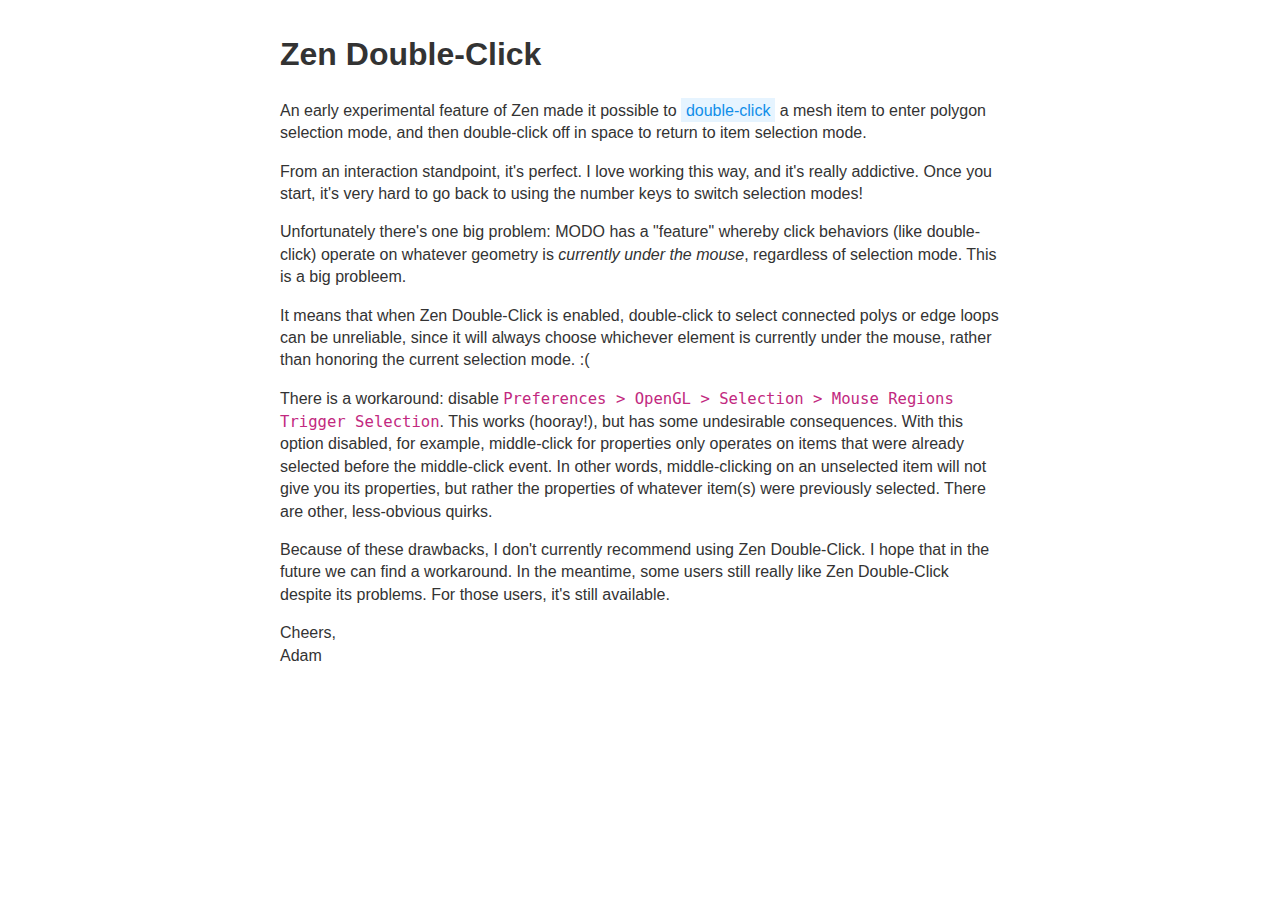
==== Kits/mecco_Zen_10/Documentation/doubleclick.html @ b9fc85f8 "zen double-click prefs" ====
<!doctype html>
<html class="no-js" lang="">
    <head>
        <meta charset="utf-8">
        <meta http-equiv="x-ua-compatible" content="ie=edge">
        <title>Zen Hotkeys Documentation</title>
        <meta name="viewport" content="width=device-width, initial-scale=1">

        <link rel="stylesheet" href="css/boilerplate.css">
        <link rel="stylesheet" href="css/style.css">
    </head>
    <body>
        <h1>Zen Double-Click</h1>

        <p>An early experimental feature of Zen made it possible to <span class="keystroke">double-click</span> a mesh item to enter polygon selection mode, and then double-click off in space to return to item selection mode.</p>
        <p>From an interaction standpoint, it's perfect. I love working this way, and it's really addictive. Once you start, it's very hard to go back to using the number keys to switch selection modes!</p>
        <p>Unfortunately there's one big problem: MODO has a "feature" whereby click behaviors (like double-click) operate on whatever geometry is <em>currently under the mouse</em>, regardless of selection mode. This is a big probleem.</p>
        <p>It means that when Zen Double-Click is enabled, double-click to select connected polys or edge loops can be unreliable, since it will always choose whichever element is currently under the mouse, rather than honoring the current selection mode. :(</p>
        <p>There is a workaround: disable <code>Preferences > OpenGL > Selection > Mouse Regions Trigger Selection</code>. This works (hooray!), but has some undesirable consequences. With this option disabled, for example, middle-click for properties only operates on items that were already selected before the middle-click event. In other words, middle-clicking on an unselected item will not give you its properties, but rather the properties of whatever item(s) were previously selected. There are other, less-obvious quirks.</p>
        <p>Because of these drawbacks, I don't currently recommend using Zen Double-Click. I hope that in the future we can find a workaround. In the meantime, some users still really like Zen Double-Click despite its problems. For those users, it's still available.</p>
        <p>Cheers,<br />Adam</p>
    </body>
</html>
---- Kits/mecco_Zen_10/Documentation/css/boilerplate.css ----
/*
 * What follows is the result of much research on cross-browser styling.
 * Credit left inline and big thanks to Nicolas Gallagher, Jonathan Neal,
 * Kroc Camen, and the H5BP dev community and team.
 */

/* ==========================================================================
   Base styles: opinionated defaults
   ========================================================================== */

html {
    color: #222;
    font-size: 1em;
    line-height: 1.4;
}

/*
 * Remove text-shadow in selection highlight:
 * https://twitter.com/miketaylr/status/12228805301
 *
 * These selection rule sets have to be separate.
 * Customize the background color to match your design.
 */

::selection {
    background: #b3d4fc;
    text-shadow: none;
}

/*
 * A better looking default horizontal rule
 */

hr {
    display: block;
    height: 1px;
    border: 0;
    border-top: 1px solid #ccc;
    margin: 1em 0;
    padding: 0;
}

/*
 * Remove the gap between audio, canvas, iframes,
 * images, videos and the bottom of their containers:
 * https://github.com/h5bp/html5-boilerplate/issues/440
 */

audio,
canvas,
iframe,
img,
svg,
video {
    vertical-align: middle;
}

/*
 * Remove default fieldset styles.
 */

fieldset {
    border: 0;
    margin: 0;
    padding: 0;
}

/*
 * Allow only vertical resizing of textareas.
 */

textarea {
    resize: vertical;
}

/* ==========================================================================
   Browser Upgrade Prompt
   ========================================================================== */

.browserupgrade {
    margin: 0.2em 0;
    background: #ccc;
    color: #000;
    padding: 0.2em 0;
}

/* ==========================================================================
   Author's custom styles
   ========================================================================== */

















/* ==========================================================================
   Helper classes
   ========================================================================== */

/*
 * Hide visually and from screen readers
 */

.hidden {
    display: none !important;
}

/*
 * Hide only visually, but have it available for screen readers:
 * https://snook.ca/archives/html_and_css/hiding-content-for-accessibility
 *
 * 1. For long content, line feeds are not interpreted as spaces and small width
 *    causes content to wrap 1 word per line:
 *    https://medium.com/@jessebeach/beware-smushed-off-screen-accessible-text-5952a4c2cbfe
 */

.visuallyhidden {
    border: 0;
    clip: rect(0 0 0 0);
    height: 1px;
    margin: -1px;
    overflow: hidden;
    padding: 0;
    position: absolute;
    width: 1px;
    white-space: nowrap; /* 1 */
}

/*
 * Extends the .visuallyhidden class to allow the element
 * to be focusable when navigated to via the keyboard:
 * https://www.drupal.org/node/897638
 */

.visuallyhidden.focusable:active,
.visuallyhidden.focusable:focus {
    clip: auto;
    height: auto;
    margin: 0;
    overflow: visible;
    position: static;
    width: auto;
    white-space: inherit;
}

/*
 * Hide visually and from screen readers, but maintain layout
 */

.invisible {
    visibility: hidden;
}

/*
 * Clearfix: contain floats
 *
 * For modern browsers
 * 1. The space content is one way to avoid an Opera bug when the
 *    `contenteditable` attribute is included anywhere else in the document.
 *    Otherwise it causes space to appear at the top and bottom of elements
 *    that receive the `clearfix` class.
 * 2. The use of `table` rather than `block` is only necessary if using
 *    `:before` to contain the top-margins of child elements.
 */

.clearfix:before,
.clearfix:after {
    content: " "; /* 1 */
    display: table; /* 2 */
}

.clearfix:after {
    clear: both;
}

/* ==========================================================================
   EXAMPLE Media Queries for Responsive Design.
   These examples override the primary ('mobile first') styles.
   Modify as content requires.
   ========================================================================== */

@media only screen and (min-width: 35em) {
    /* Style adjustments for viewports that meet the condition */
}

@media print,
       (min-resolution: 1.25dppx),
       (min-resolution: 120dpi) {
    /* Style adjustments for high resolution devices */
}

/* ==========================================================================
   Print styles.
   Inlined to avoid the additional HTTP request:
   http://www.phpied.com/delay-loading-your-print-css/
   ========================================================================== */

@media print {
    *,
    *:before,
    *:after,
    p:first-letter,
    div:first-letter,
    blockquote:first-letter,
    li:first-letter,
    p:first-line,
    div:first-line,
    blockquote:first-line,
    li:first-line {
        background: transparent !important;
        color: #000 !important; /* Black prints faster:
                                   http://www.sanbeiji.com/archives/953 */
        box-shadow: none !important;
        text-shadow: none !important;
    }

    a,
    a:visited {
        text-decoration: underline;
    }

    a[href]:after {
        content: " (" attr(href) ")";
    }

    abbr[title]:after {
        content: " (" attr(title) ")";
    }

    /*
     * Don't show links that are fragment identifiers,
     * or use the `javascript:` pseudo protocol
     */

    a[href^="#"]:after,
    a[href^="javascript:"]:after {
        content: "";
    }

    pre {
        white-space: pre-wrap !important;
    }
    pre,
    blockquote {
        border: 1px solid #999;
        page-break-inside: avoid;
    }

    /*
     * Printing Tables:
     * http://css-discuss.incutio.com/wiki/Printing_Tables
     */

    thead {
        display: table-header-group;
    }

    tr,
    img {
        page-break-inside: avoid;
    }

    p,
    h2,
    h3 {
        orphans: 3;
        widows: 3;
    }

    h2,
    h3 {
        page-break-after: avoid;
    }
}
---- Kits/mecco_Zen_10/Documentation/css/style.css ----
body {
  font-family:sans-serif;
  width:720px;
  margin:2em auto;
  color:#333;
}

h1, h2, h3, h4 {
  color:#333;
}

h2 {
  margin-bottom:.5em;
}

h3 {
  #333
}

hr {
  margin: 4em 0;
}

a {
  text-decoration: none;
  color:inherit;
}

ul#commandsList {
  list-style-type:none;
  padding-left:0;
}

ul#commandsList li {
  padding:2em 0;
  border-top:1px solid #ccc;
}

ul#commandsList li li {
  padding:.5em;
  border-top:0;
}

div.definition {
  background-color:#f5f5f5;
  padding:1em 1em .5em;
  margin-bottom:2em;
}

code {
  color:#c22980;
  font-size:1.2em;
}

.keystroke {
  padding: .1em .3em 0;
  background-color: rgb(230, 244, 255);
  color: rgb(16, 142, 233);
  display: inline-block;
}

.tooltip {
  font-style:italic;
}

#quicklinks {
  background-color:#f5f5f5;
  padding:1em 2em;
  margin:4em 0;
}

#quicklinks ul {
  list-style-type:none;
  padding:0;
}

#quicklinks ul li {
  padding:1em 0;
  border-top:1px solid #ddd;
}

ul.arguments li {
  margin-bottom:1em;
}

ul.arguments li li {
  margin-bottom:inherit;
}
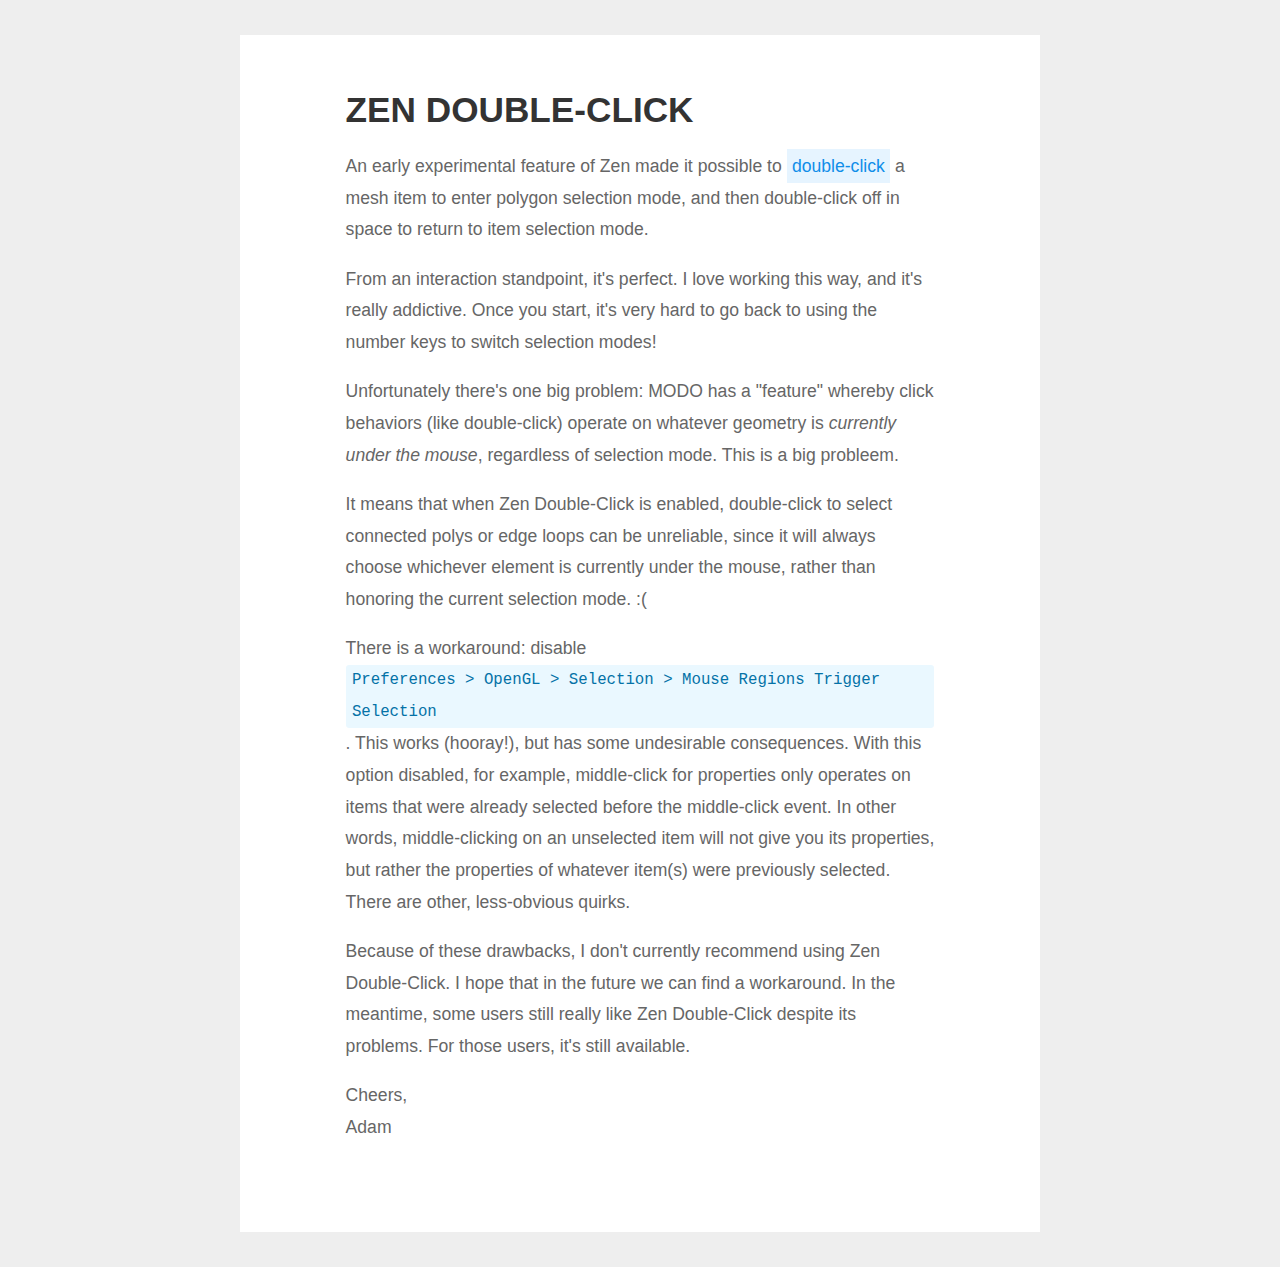
==== commit c18ac4b5: "1.3.4 documentation updates" ====
--- a/Kits/mecco_Zen_10/Documentation/doubleclick.html
+++ b/Kits/mecco_Zen_10/Documentation/doubleclick.html
@@ -10,6 +10,7 @@
         <link rel="stylesheet" href="css/style.css">
     </head>
     <body>
+        <div class="textContent">
         <h1>Zen Double-Click</h1>
 
         <p>An early experimental feature of Zen made it possible to <span class="keystroke">double-click</span> a mesh item to enter polygon selection mode, and then double-click off in space to return to item selection mode.</p>
@@ -19,5 +20,6 @@
         <p>There is a workaround: disable <code>Preferences > OpenGL > Selection > Mouse Regions Trigger Selection</code>. This works (hooray!), but has some undesirable consequences. With this option disabled, for example, middle-click for properties only operates on items that were already selected before the middle-click event. In other words, middle-clicking on an unselected item will not give you its properties, but rather the properties of whatever item(s) were previously selected. There are other, less-obvious quirks.</p>
         <p>Because of these drawbacks, I don't currently recommend using Zen Double-Click. I hope that in the future we can find a workaround. In the meantime, some users still really like Zen Double-Click despite its problems. For those users, it's still available.</p>
         <p>Cheers,<br />Adam</p>
+      </div>
     </body>
 </html>
--- a/Kits/mecco_Zen_10/Documentation/css/style.css
+++ b/Kits/mecco_Zen_10/Documentation/css/style.css
@@ -1,12 +1,21 @@
+html {
+  background-color: #eee;
+}
+
 body {
   font-family:sans-serif;
-  width:720px;
+  width:800px;
   margin:2em auto;
-  color:#333;
+  color:#666;
+  background-color:#fff;
+  font-weight:200;
+  line-height:1.8em;
+  font-size:1.1em;
 }
 
 h1, h2, h3, h4 {
   color:#333;
+  text-transform: uppercase;
 }
 
 h2 {
@@ -23,7 +32,12 @@
 
 a {
   text-decoration: none;
-  color:inherit;
+  color:#e44db6;
+}
+
+img {
+  margin: 0 0 2em 0;
+  width: 100%;
 }
 
 ul#commandsList {
@@ -47,9 +61,24 @@
   margin-bottom:2em;
 }
 
+.textContent {
+  padding: 2em 6em 4em;
+}
+
+pre {
+  background-color: #eee;
+  padding: 1em;
+  margin: 2em 0;
+  overflow:hidden;
+}
+
 code {
-  color:#c22980;
-  font-size:1.2em;
+  padding: 0 .4em 0;
+  background-color: rgb(234, 248, 255);
+  color: rgb(4, 114, 167);
+  display: inline-block;
+  border-radius: .2em;
+  font-size: 1.1em;
 }
 
 .keystroke {
@@ -59,13 +88,19 @@
   display: inline-block;
 }
 
+.click {
+  padding: 0 .4em 0;
+  background-color: rgb(245, 230, 255);
+  color: rgb(96, 0, 183);
+  display: inline-block;
+  border-radius: .2em;
+}
+
 .tooltip {
   font-style:italic;
 }
 
 #quicklinks {
-  background-color:#f5f5f5;
-  padding:1em 2em;
   margin:4em 0;
 }
 
@@ -75,8 +110,34 @@
 }
 
 #quicklinks ul li {
-  padding:1em 0;
-  border-top:1px solid #ddd;
+  padding:.5em 0;
+  border-bottom:1px solid #ddd;
+  position: relative;
+}
+
+#quicklinks ul li:last-child {
+  border-bottom:0;
+}
+
+#quicklinks ul li code {
+  position: absolute;
+  left: 15em;
+}
+
+#quickstart ol {
+  padding-left: 0;
+}
+
+#quickstart li {
+  margin-bottom: 1em;
+}
+
+.tip {
+    background-color: #e4f4ff;
+    color: #1d7bcc;
+    padding: 1em;
+    margin: 1em 0;
+    font-size: .9em;
 }
 
 ul.arguments li {
@@ -86,3 +147,23 @@
 ul.arguments li li {
   margin-bottom:inherit;
 }
+
+.videoWrapper {
+	position: relative;
+	padding-bottom: 56.25%; /* 16:9 */
+	padding-top: 25px;
+	height: 0;
+}
+.videoWrapper iframe {
+	position: absolute;
+	top: 0;
+	left: 0;
+	width: 100%;
+	height: 100%;
+}
+
+div.alert {
+    background-color: #ffe5e5;
+    color: #af0808;
+    padding: 2em;
+}
